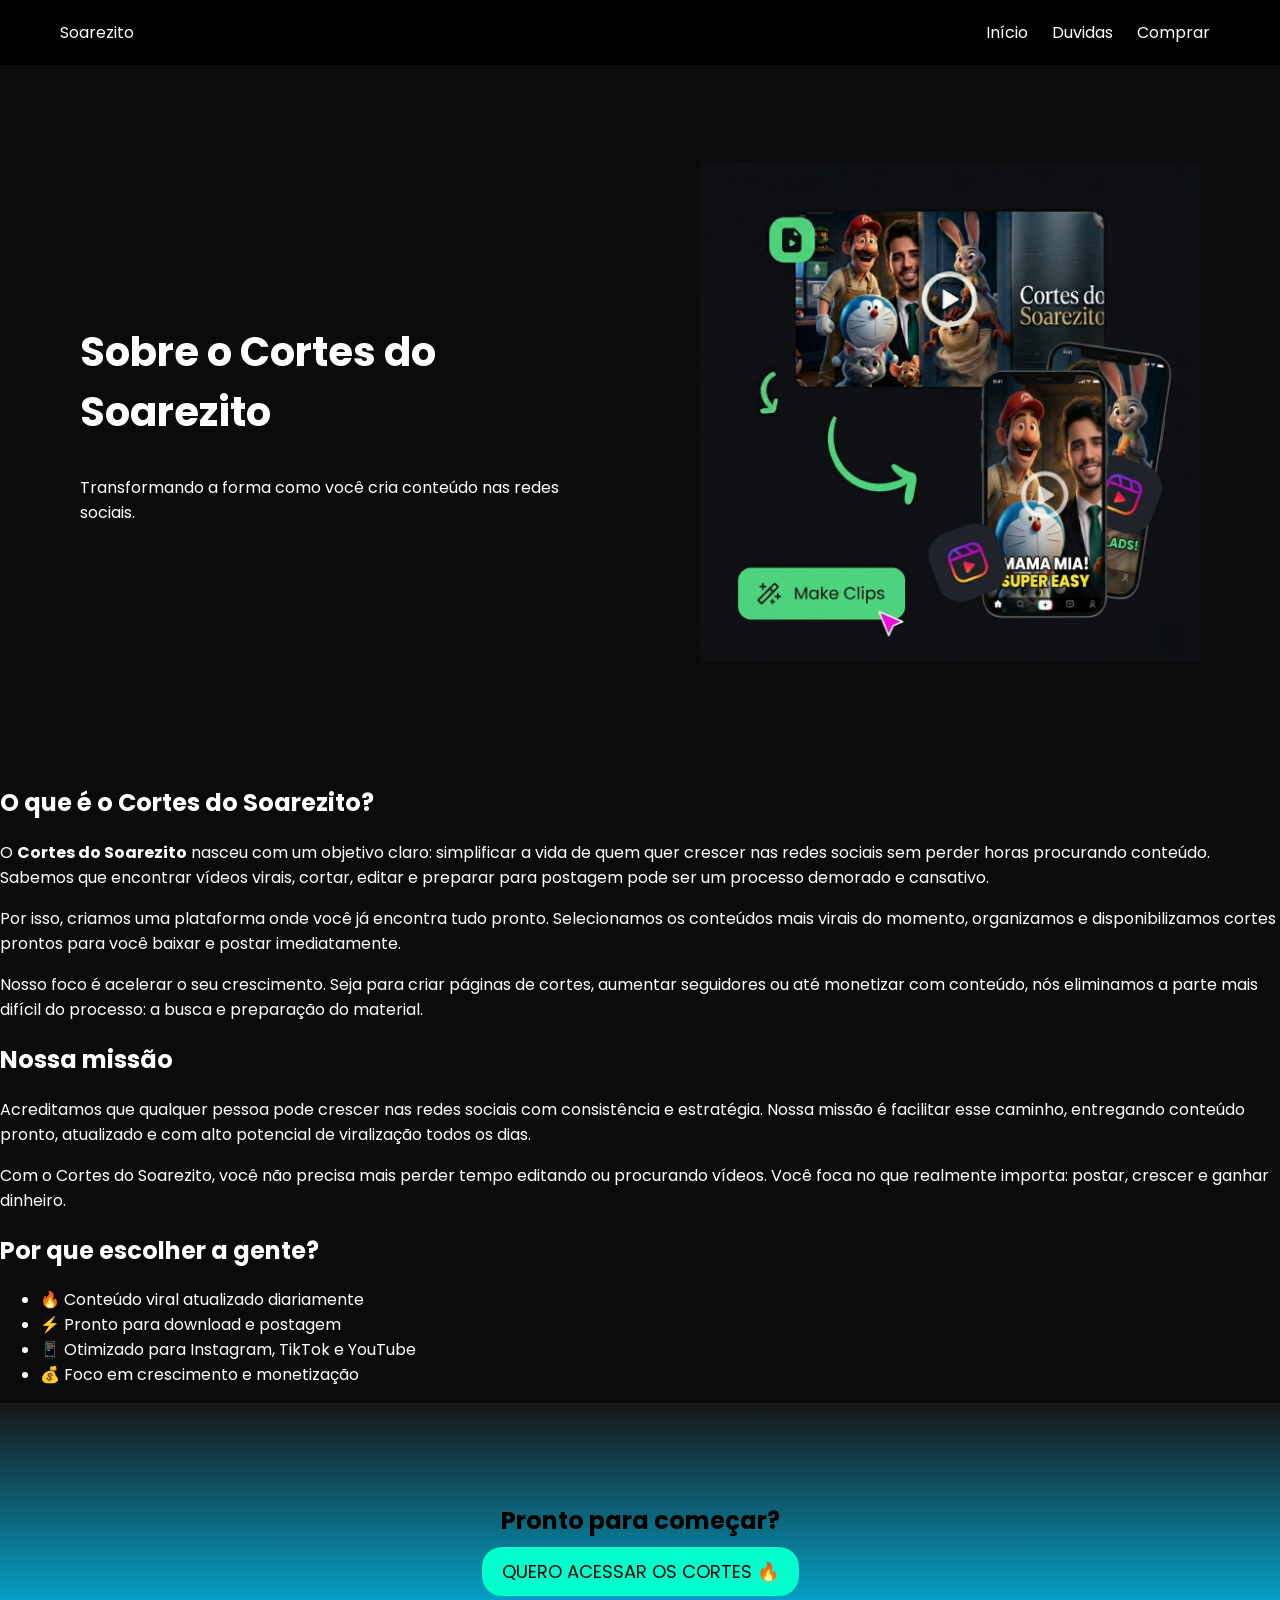
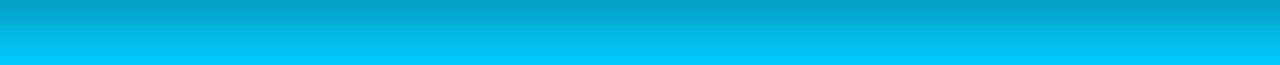
==== sobre.html @ 9e0bbc66 "first commit" ====
<!DOCTYPE html>
<html lang="pt-BR">
<head>
  <meta charset="UTF-8">
  <title>Sobre Soarezito</title>
  <meta name="viewport" content="width=device-width, initial-scale=1.0">

  <link rel="stylesheet" href="style.css">
  <link href="https://fonts.googleapis.com/css2?family=Poppins:wght@300;500;700&display=swap" rel="stylesheet">
</head>

<body>

<!-- 🔝 NAVBAR -->
<header class="navbar">
  <div class="logo">Soarezito</div>

  <nav>
    <a href="index.html">Início</a>
    <a href="#faq">Duvidas</a>
    <a href="#hero">Comprar</a>
  </nav>

  
</header>

<!-- 🔥 HERO SOBRE -->
<section class="hero" style="min-height: 60vh;">
  <div class="hero-left">
    <h1>Sobre o Cortes do Soarezito</h1>
    <p>
      Transformando a forma como você cria conteúdo nas redes sociais.
    </p>
  </div>

  <div class="hero-right">
    <img src="img/imagemtopo.png" alt="">
  </div>
</section>

<!-- 🧠 SOBRE TEXTO -->
<section class="about">
  <div class="container">

    <h2>O que é o Cortes do Soarezito?</h2>

    <p>
      O <strong>Cortes do Soarezito</strong> nasceu com um objetivo claro: simplificar a vida de quem quer crescer nas redes sociais sem perder horas procurando conteúdo.
      Sabemos que encontrar vídeos virais, cortar, editar e preparar para postagem pode ser um processo demorado e cansativo.
    </p>

    <p>
      Por isso, criamos uma plataforma onde você já encontra tudo pronto. Selecionamos os conteúdos mais virais do momento, organizamos e disponibilizamos cortes prontos para você baixar e postar imediatamente.
    </p>

    <p>
      Nosso foco é acelerar o seu crescimento. Seja para criar páginas de cortes, aumentar seguidores ou até monetizar com conteúdo, nós eliminamos a parte mais difícil do processo: a busca e preparação do material.
    </p>

  </div>
</section>

<!-- 🚀 MISSÃO -->
<section class="about dark">
  <div class="container">

    <h2>Nossa missão</h2>

    <p>
      Acreditamos que qualquer pessoa pode crescer nas redes sociais com consistência e estratégia.
      Nossa missão é facilitar esse caminho, entregando conteúdo pronto, atualizado e com alto potencial de viralização todos os dias.
    </p>

    <p>
      Com o Cortes do Soarezito, você não precisa mais perder tempo editando ou procurando vídeos.
      Você foca no que realmente importa: postar, crescer e ganhar dinheiro.
    </p>

  </div>
</section>

<!-- 💡 DIFERENCIAL -->
<section class="about">
  <div class="container">

    <h2>Por que escolher a gente?</h2>

    <ul class="about-list">
      <li>🔥 Conteúdo viral atualizado diariamente</li>
      <li>⚡ Pronto para download e postagem</li>
      <li>📱 Otimizado para Instagram, TikTok e YouTube</li>
      <li>💰 Foco em crescimento e monetização</li>
    </ul>

  </div>
</section>

<!-- 🚀 CTA -->
<section class="cta">
  <h2>Pronto para começar?</h2>
  <a href="SEU_LINK_DE_COMPRA_AQUI" class="btn primary big">
    QUERO ACESSAR OS CORTES 🔥
  </a>
</section>

</body>
</html>
---- style.css ----
body {
  margin: 0;
  font-family: 'Poppins';
  background: #0b0b0b;
  color: white;
}

/* NAVBAR */
.navbar {
  display: flex;
  justify-content: space-between;
  padding: 20px 60px;
  align-items: center;
  position: sticky;
  top: 0;
  background: #000;
}

.navbar a {
  margin: 0 10px;
  color: white;
  text-decoration: none;
}

/* HERO */
.hero {
  display: flex;
  padding: 80px;
  align-items: center;
  justify-content: space-between;
}.hero-right img {
  width: 500px;
}

.hero-left {
  max-width: 500px;
}

.hero h1 {
  font-size: 40px;
}

.input-box {
  display: flex;
  margin: 20px 0;
}

.input-box input {
  flex: 1;
  padding: 15px;
  border-radius: 10px 0 0 10px;
  border: none;
}


.input-box button {
  padding: 15px;
  background: #00ffcc;
  border: none;
}
/*botão do inicio*/
.cta-box {
  margin: 25px 0;
}

/* botão maior */
.big {
  font-size: 18px;
  padding: 18px 35px;
}

/* efeito pulse (chama atenção) */
.pulse {
  animation: pulse 1.5s infinite;
}

@keyframes pulse {
  0% {
    transform: scale(1);
    box-shadow: 0 0 0 0 rgba(0,255,204, 0.7);
  }
  70% {
    transform: scale(1.05);
    box-shadow: 0 0 0 15px rgba(0,255,204, 0);
  }
  100% {
    transform: scale(1);
  }
}
/* BOTÕES */
.btn {
  padding: 12px 20px;
  border-radius: 20px;
  text-decoration: none;
}

.primary {
  background: #00ffcc;
  color: black;
}

/* BENEFITS */
.benefits {
  padding: 80px;
  text-align: center;
}

.benefits-grid {
  display: flex;
  gap: 20px;
  justify-content: center;
}

.benefit {
  background: #111;
  padding: 20px;
  border-radius: 10px;
}

/* SPLIT */
.split {
  display: flex;
  padding: 80px;
  gap: 40px;
  align-items: center;
}

.reverse {
  flex-direction: row-reverse;
}

.split img {
  width: 400px;
} /*imagens em movimento*/
.creators {
  overflow: hidden;
  padding: 40px 0;
  
}

/* container */
.carousel {
  width: 100%;
  overflow: hidden;
}

/* trilho animado */
.carousel-track {
  display: flex;
  gap: 40px;
  width: max-content;
  animation: scroll 20s linear infinite;
}

/* animação infinita */
@keyframes scroll {
  from {
    transform: translateX(0);
  }
  to {
    transform: translateX(-50%);
  }
}

/* card */
.creator {
  text-align: center;
  min-width: 120px;
}

/* imagem redonda */
.creator img {
  width: 70px;
  height: 70px;
  border-radius: 50%;
  margin-bottom: 8px;
  object-fit: cover;
}

/* nome */
.creator p {
  font-size: 14px;
  margin: 0;
}

/* seguidores */
.creator span {
  font-size: 12px;
  color: #aaa;
}

/* FEATURES */
.features {
  padding: 80px;
  text-align: center;
}

.grid {
  display: grid;
  grid-template-columns: repeat(2, 1fr);
  gap: 20px;
}

.card {
  background: #111;
  padding: 20px;
}

.faq {
  padding: 80px 20px;
  max-width: 800px;
  margin: auto;
}

.faq h2 {
  text-align: center;
  margin-bottom: 40px;
}

.faq-item {
  background: #111;
  border-radius: 12px;
  margin-bottom: 15px;
  overflow: hidden;
  transition: 0.3s;
  border: 1px solid #222;
}

.faq-item:hover {
  border-color: #00ffcc;
}

.q {
  padding: 18px 20px;
  cursor: pointer;
  font-weight: 500;
  position: relative;
}

/* seta */
.q::after {
  content: "▼";
  position: absolute;
  right: 20px;
  transition: 0.3s;
}

/* quando ativo */
.faq-item.active .q::after {
  transform: rotate(180deg);
}

.a {
  max-height: 0;
  overflow: hidden;
  padding: 0 20px;
  color: #aaa;
  transition: all 0.4s ease;
}

.faq-item.active .a {
  max-height: 200px;
  padding: 15px 20px 20px;
}

/* CTA */
.cta {
  text-align: center;
  padding: 80px;
  background: linear-gradient(#161616, #00ccff);
  color: black;
}
.cta .btn:hover {
  transform: scale(1.1);
  background: #111;
  box-shadow: 0 15px 40px rgba(0,0,0,0.6);
}@keyframes pulseDark {
  0% {
    box-shadow: 0 0 0 0 rgba(0,0,0,0.5);
  }
  70% {
    box-shadow: 0 0 0 15px rgba(0,0,0,0);
  }
  100% {
    box-shadow: 0 0 0 0 rgba(0,0,0,0);
  }
}

/* RESPONSIVE */
@media (max-width: 900px) {

  .hero {
    flex-direction: column;
    text-align: center;
    padding: 40px 20px;
  }

  .hero-right img {
    width: 100%;
    max-width: 300px;
    margin-top: 20px;
  }

  .split {
    flex-direction: column;
    padding: 40px 20px;
    text-align: center;
  }

  .split img {
    width: 100%;
    max-width: 300px;
  }

  .benefits-grid {
    flex-direction: column;
  }

  .grid {
    grid-template-columns: 1fr;
  }

  .navbar {
    padding: 20px;
    flex-direction: column;
    gap: 10px;
  }

}
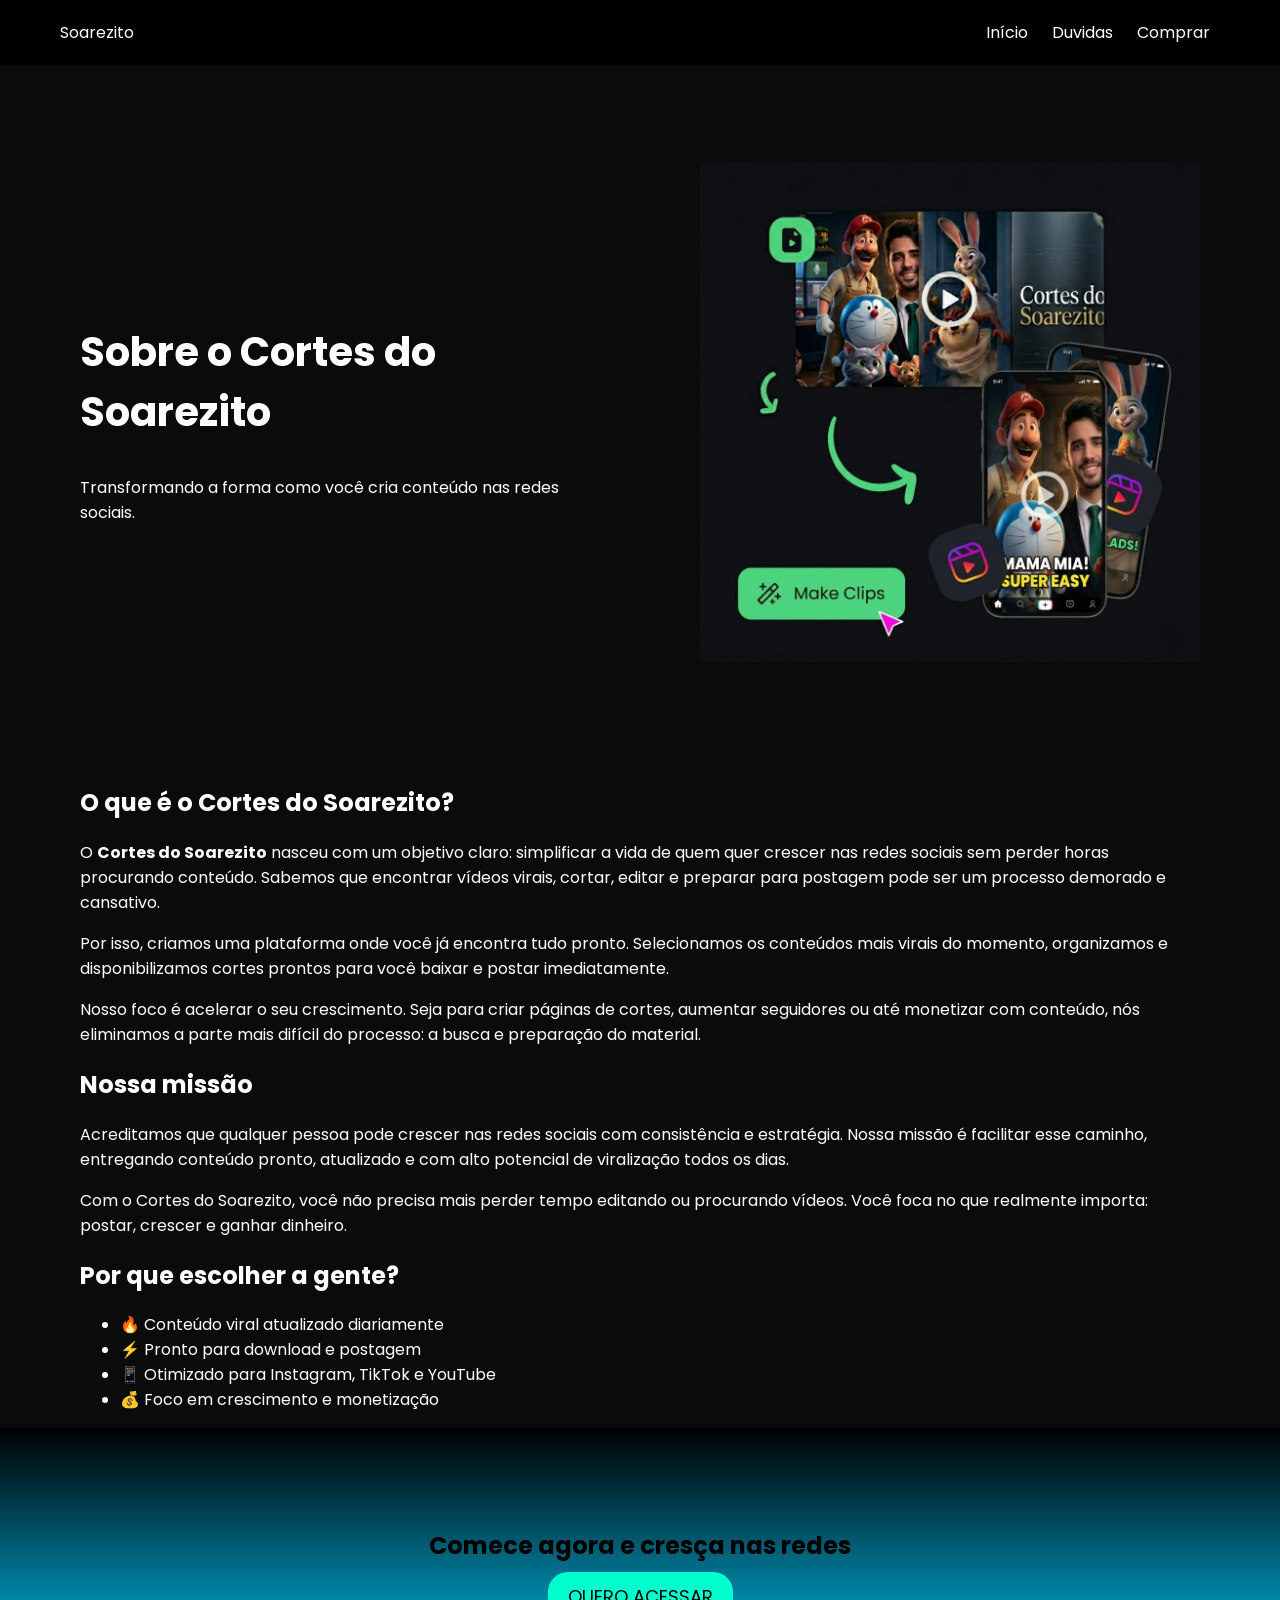
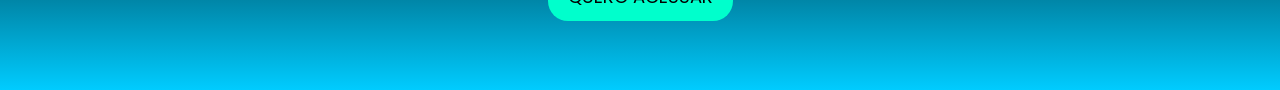
==== commit bf137f05: "first atualizado" ====
--- a/sobre.html
+++ b/sobre.html
@@ -97,11 +97,8 @@
 
 <!-- 🚀 CTA -->
 <section class="cta">
-  <h2>Pronto para começar?</h2>
-  <a href="SEU_LINK_DE_COMPRA_AQUI" class="btn primary big">
-    QUERO ACESSAR OS CORTES 🔥
-  </a>
+  <h2>Comece agora e cresça nas redes</h2>
+  <a href="#" class="btn primary big">QUERO ACESSAR</a>
 </section>
-
 </body>
 </html>
--- a/style.css
+++ b/style.css
@@ -267,7 +267,7 @@
 .cta {
   text-align: center;
   padding: 80px;
-  background: linear-gradient(#161616, #00ccff);
+  background: linear-gradient(#000000, #00ccff);
   color: black;
 }
 .cta .btn:hover {
@@ -286,6 +286,451 @@
   }
 }
 
+/*parte de comentários*/
+/* TESTIMONIALS */
+.testimonials {
+  padding: 80px 20px;
+  text-align: center;
+  background: #0b0b0b;
+}
+
+.testimonials h2 {
+  margin-bottom: 50px;
+}
+
+.testimonials-grid {
+  display: flex;
+  justify-content: center;
+  gap: 30px;
+  flex-wrap: wrap;
+}
+
+/* card */
+.testimonial {
+  background: #111;
+  padding: 25px;
+  border-radius: 15px;
+  max-width: 300px;
+  text-align: left;
+  border: 1px solid #222;
+  transition: 0.3s;
+}
+
+.testimonial:hover {
+  transform: translateY(-10px);
+  border-color: #00ffcc;
+}
+
+/* texto */
+.testimonial p {
+  color: #aaa;
+  font-size: 14px;
+  margin-bottom: 20px;
+}
+
+/* user */
+.user {
+  display: flex;
+  align-items: center;
+  gap: 10px;
+}
+
+.user img {
+  width: 40px;
+  height: 40px;
+  border-radius: 50%;
+}
+
+.user strong {
+  display: block;
+  font-size: 14px;
+}
+
+.user span {
+  font-size: 12px;
+  color: #777;
+}
+/*seção quem está com duvidas do produto reforçando a compra*/
+.container {
+  width: min(1120px, calc(100% - 40px));
+  margin: 0 auto;
+}
+
+.narrow {
+  max-width: 820px;
+  margin: 0 auto;
+  text-align: center;
+}
+
+.tag,
+.section-tag,
+.dark-tag {
+  
+  display: inline-block;
+  padding: 8px 14px;
+  border-radius: 999px;
+  font-size: 13px;
+  font-weight: 600;
+  margin-bottom: 18px;
+  background: rgba(0, 255, 204, 0.1);
+  color: #00ffcc;
+  border: 1px solid rgba(0, 255, 204, 0.2);
+}
+
+.dark-tag {
+  background: rgba(0, 0, 0, 0.12);
+  color: #041412;
+  border-color: rgba(0, 0, 0, 0.15);
+}
+
+.hero-subtitle {
+  font-size: 1.3rem;
+  font-weight: 600;
+  line-height: 1.5;
+  color: #fff;
+  margin-bottom: 12px;
+}
+
+.hero-description {
+  color: #a9b0bd;
+  line-height: 1.8;
+  margin-bottom: 22px;
+}
+
+.hero-mini-benefits {
+  display: grid;
+  gap: 10px;
+  margin: 22px 0 28px;
+}
+
+.hero-mini-benefits span {
+  color: #e9edf3;
+  font-size: 15px;
+}
+
+.price-inline {
+  display: flex;
+  flex-wrap: wrap;
+  gap: 10px 16px;
+  align-items: center;
+  margin-top: 18px;
+}
+
+.old-price {
+  color: #7f8794;
+  text-decoration: line-through;
+}
+
+.new-price {
+  color: #00ffcc;
+  font-weight: 700;
+}
+
+.lifetime {
+  color: #fff;
+  background: #131313;
+  padding: 6px 12px;
+  border-radius: 999px;
+  border: 1px solid #222;
+}
+
+.pain-section,
+.belief-break,
+.deliver-section,
+.bonus-section,
+.offer-section,
+.guarantee-section {
+  padding: 90px 20px;
+}
+
+.pain-section,
+.deliver-section,
+.guarantee-section {
+  background: #0b0b0b;
+}
+
+.belief-break,
+.bonus-section {
+  background: #0f1014;
+}
+
+.pain-section h2,
+.belief-break h2,
+.deliver-section h2,
+.bonus-section h2,
+.offer-section h2,
+.guarantee-section h2 {
+  margin-bottom: 18px;
+  font-size: clamp(28px, 4vw, 44px);
+  line-height: 1.2;
+}
+
+.pain-grid,
+.deliver-grid,
+.bonus-grid {
+  display: grid;
+  grid-template-columns: repeat(3, 1fr);
+  gap: 24px;
+  margin-top: 35px;
+}
+
+.pain-card,
+.deliver-card,
+.bonus-card {
+  background: linear-gradient(180deg, #121318, #0d0e12);
+  border: 1px solid #23252c;
+  border-radius: 22px;
+  padding: 28px;
+  box-shadow: 0 10px 30px rgba(0, 0, 0, 0.2);
+}
+
+.pain-card p,
+.deliver-card p,
+.belief-break p,
+.guarantee-section p {
+  color: #aeb5c2;
+  line-height: 1.8;
+}
+
+.deliver-card h3 {
+  margin-bottom: 12px;
+  font-size: 20px;
+}
+
+.bonus-card {
+  text-align: center;
+  font-weight: 600;
+  color: #fff;
+}
+
+.offer-section {
+  background:
+    radial-gradient(circle at top, rgba(0, 255, 204, 0.12), transparent 35%),
+    #0b0b0b;
+}
+
+.offer-box {
+  margin-top: 30px;
+  background: linear-gradient(180deg, #121318, #0b0d10);
+  border: 1px solid #252933;
+  border-radius: 28px;
+  padding: 40px 28px;
+  box-shadow: 0 18px 60px rgba(0, 0, 0, 0.35);
+}
+
+.offer-old {
+  color: #818898;
+  text-decoration: line-through;
+  margin-bottom: 6px;
+  font-size: 20px;
+}
+
+.offer-now {
+  color: #dce3ef;
+  margin-bottom: 8px;
+}
+
+.offer-price {
+  font-size: clamp(44px, 7vw, 76px);
+  line-height: 1;
+  font-weight: 700;
+  color: #00ffcc;
+  margin-bottom: 10px;
+}
+
+.offer-info {
+  color: #fff;
+  font-size: 18px;
+  margin-bottom: 28px;
+}
+
+.offer-btn {
+  display: inline-block;
+  background: linear-gradient(45deg, #00ffcc, #00ccff);
+  color: #041412;
+  font-weight: 800;
+  padding: 18px 34px;
+  border-radius: 999px;
+  text-decoration: none;
+  box-shadow: 0 16px 40px rgba(0, 255, 204, 0.25);
+  transition: transform .25s ease, box-shadow .25s ease;
+}
+
+.offer-btn:hover {
+  transform: translateY(-2px) scale(1.03);
+  box-shadow: 0 20px 46px rgba(0, 255, 204, 0.32);
+}
+
+.offer-warning {
+  margin-top: 14px;
+  color: #f5c76d;
+  font-size: 14px;
+}
+
+.cta-final-btn {
+  display: inline-block;
+  margin-top: 22px;
+  background: #000;
+  color: #00ffcc;
+  text-decoration: none;
+  font-weight: 800;
+  padding: 18px 34px;
+  border-radius: 999px;
+  box-shadow: 0 16px 38px rgba(0, 0, 0, 0.28);
+  transition: transform .25s ease, box-shadow .25s ease, background .25s ease;
+}
+
+.cta-final-btn:hover {
+  transform: translateY(-2px) scale(1.03);
+  background: #0f0f0f;
+  box-shadow: 0 18px 44px rgba(0, 0, 0, 0.38);
+}
+/* ===== CTA FINAL EXCLUSIVO ===== */
+
+.cta-section-exclusive {
+  background: #000;
+  padding: 100px 20px;
+  text-align: center;
+}
+
+.cta-section-exclusive h2 {
+  color: #fff;
+  font-size: 32px;
+  margin: 20px 0;
+}
+
+.cta-section-exclusive p {
+  color: #aaa;
+  max-width: 600px;
+  margin: 0 auto 30px;
+  line-height: 1.6;
+}
+
+/* BOTÃO EXCLUSIVO */
+.cta-btn-exclusive {
+  display: inline-block;
+  padding: 18px 40px;
+  border-radius: 40px;
+  font-weight: 800;
+  font-size: 16px;
+  text-decoration: none;
+
+  /* padrão do site */
+  background: linear-gradient(45deg, #00ccff, #00ffcc);
+  color: #041412;
+
+  /* destaque */
+  box-shadow: 0 15px 40px rgba(0, 204, 255, 0.4);
+
+  transition: all 0.3s ease;
+
+  /* animação */
+  animation: pulseExclusive 1.5s infinite;
+}
+
+/* hover */
+.cta-btn-exclusive:hover {
+  transform: scale(1.08);
+  box-shadow: 0 20px 50px rgba(0, 204, 255, 0.6);
+}
+
+/* animação exclusiva */
+@keyframes pulseExclusive {
+  0% {
+    transform: scale(1);
+    box-shadow: 0 0 0 0 rgba(0, 204, 255, 0.6);
+  }
+  70% {
+    transform: scale(1.06);
+    box-shadow: 0 0 0 20px rgba(0, 204, 255, 0);
+  }
+  100% {
+    transform: scale(1);
+  }
+}
+@media (max-width: 900px) {
+  .pain-grid,
+  .deliver-grid,
+  .bonus-grid {
+    grid-template-columns: 1fr;
+  }
+
+  .price-inline {
+    justify-content: center;
+  }
+}
+/* ===== NOTIFICAÇÃO FIXA EXCLUSIVA ===== */
+.live-notification-exclusive {
+  position: fixed;
+  left: 20px;
+  bottom: 20px;
+  z-index: 9999;
+
+  display: flex;
+  align-items: center;
+  gap: 12px;
+
+  min-width: 260px;
+  max-width: 320px;
+  padding: 12px 14px;
+
+  background: rgba(10, 10, 10, 0.95);
+  border: 1px solid #222;
+  border-radius: 14px;
+  box-shadow: 0 10px 30px rgba(0, 0, 0, 0.35);
+
+  opacity: 0;
+  visibility: hidden;
+  transform: translateY(30px);
+  transition: opacity 0.4s ease, transform 0.4s ease, visibility 0.4s ease;
+}
+
+.live-notification-exclusive.show {
+  opacity: 1;
+  visibility: visible;
+  transform: translateY(0);
+}
+
+.live-notification-avatar {
+  width: 42px;
+  height: 42px;
+  border-radius: 50%;
+  flex-shrink: 0;
+  background: linear-gradient(45deg, #00ccff, #00ffcc);
+}
+
+.live-notification-content {
+  display: flex;
+  flex-direction: column;
+  line-height: 1.3;
+}
+
+.live-notification-content strong {
+  color: #fff;
+  font-size: 14px;
+}
+
+.live-notification-content span {
+  color: #b8b8b8;
+  font-size: 12px;
+}
+
+@media (max-width: 600px) {
+  .live-notification-exclusive {
+    left: 12px;
+    right: 12px;
+    bottom: 12px;
+    min-width: auto;
+    max-width: none;
+  }
+}
+/* CENTRALIZAR TITULOS DESSAS SEÇÕES */
+.pain-section .container,
+.deliver-section .container,
+.bonus-section .container {
+  text-align: center;
+}
+
 /* RESPONSIVE */
 @media (max-width: 900px) {
 
